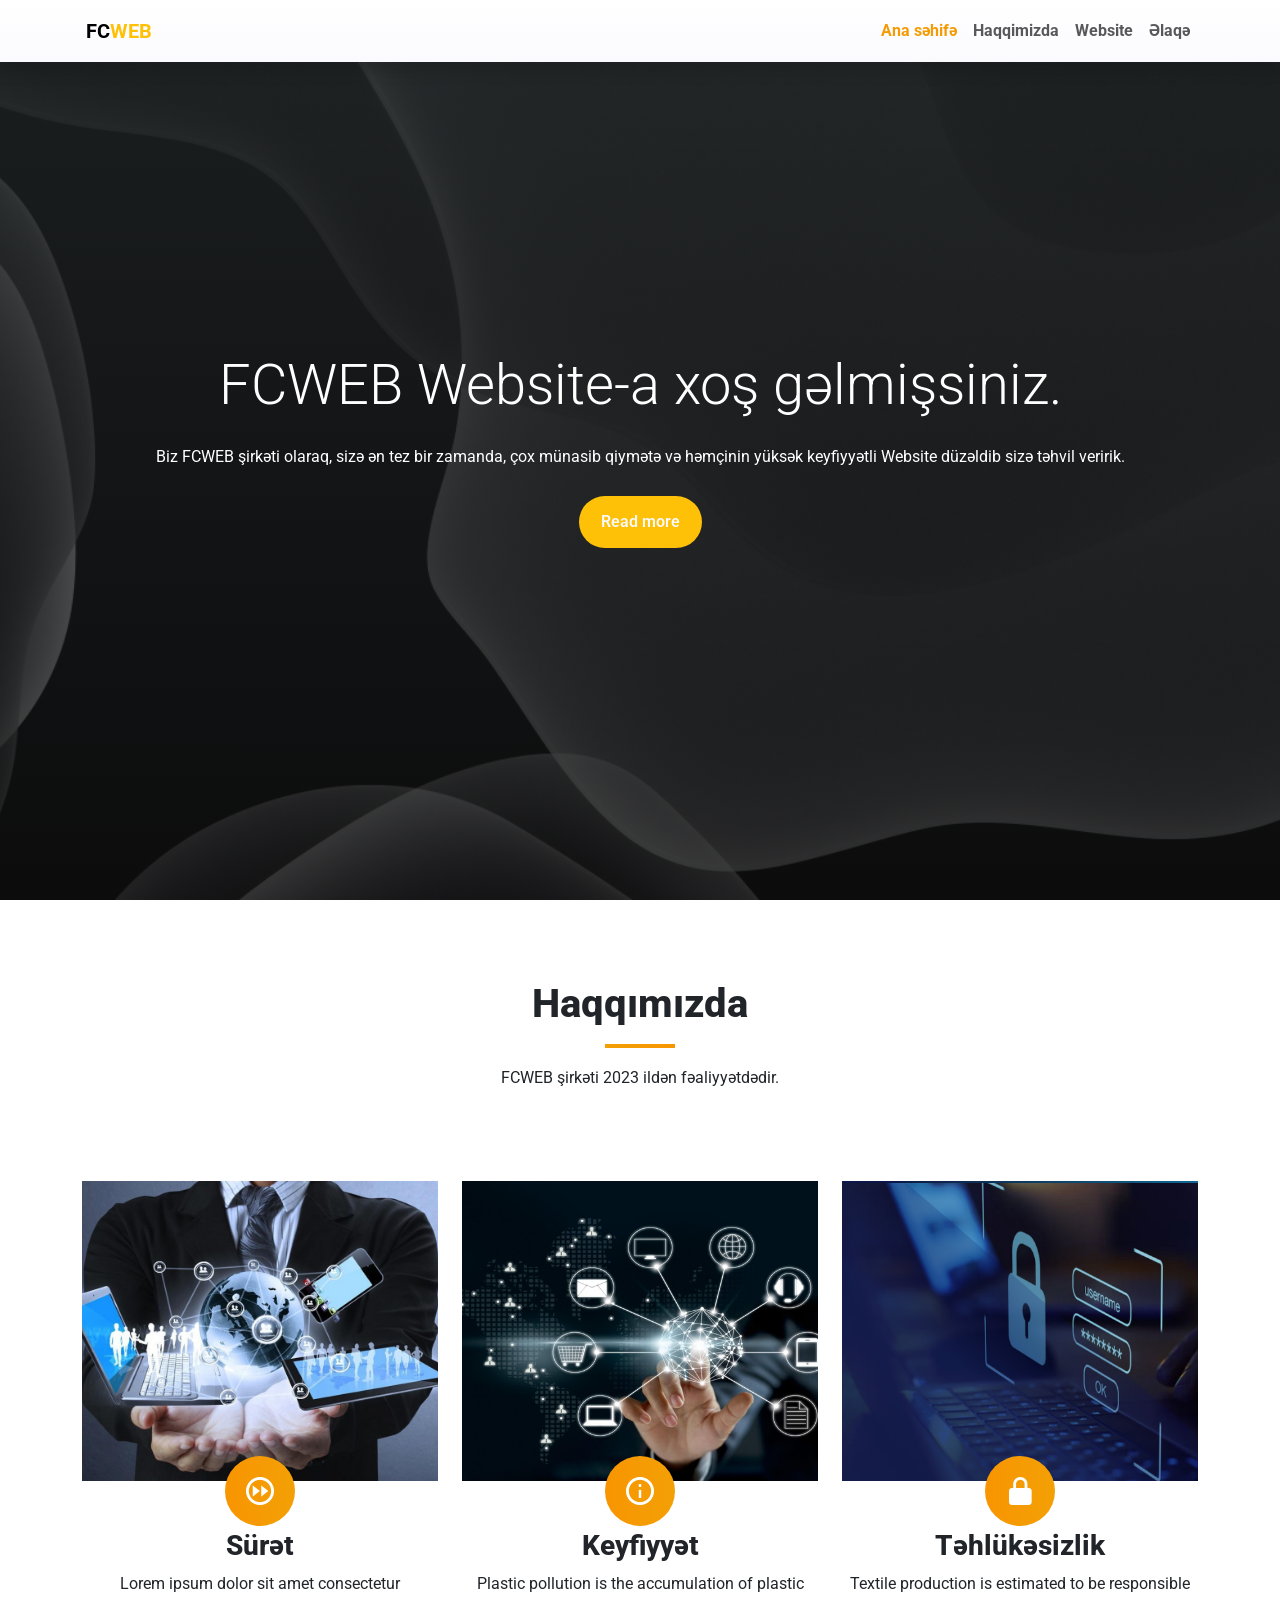
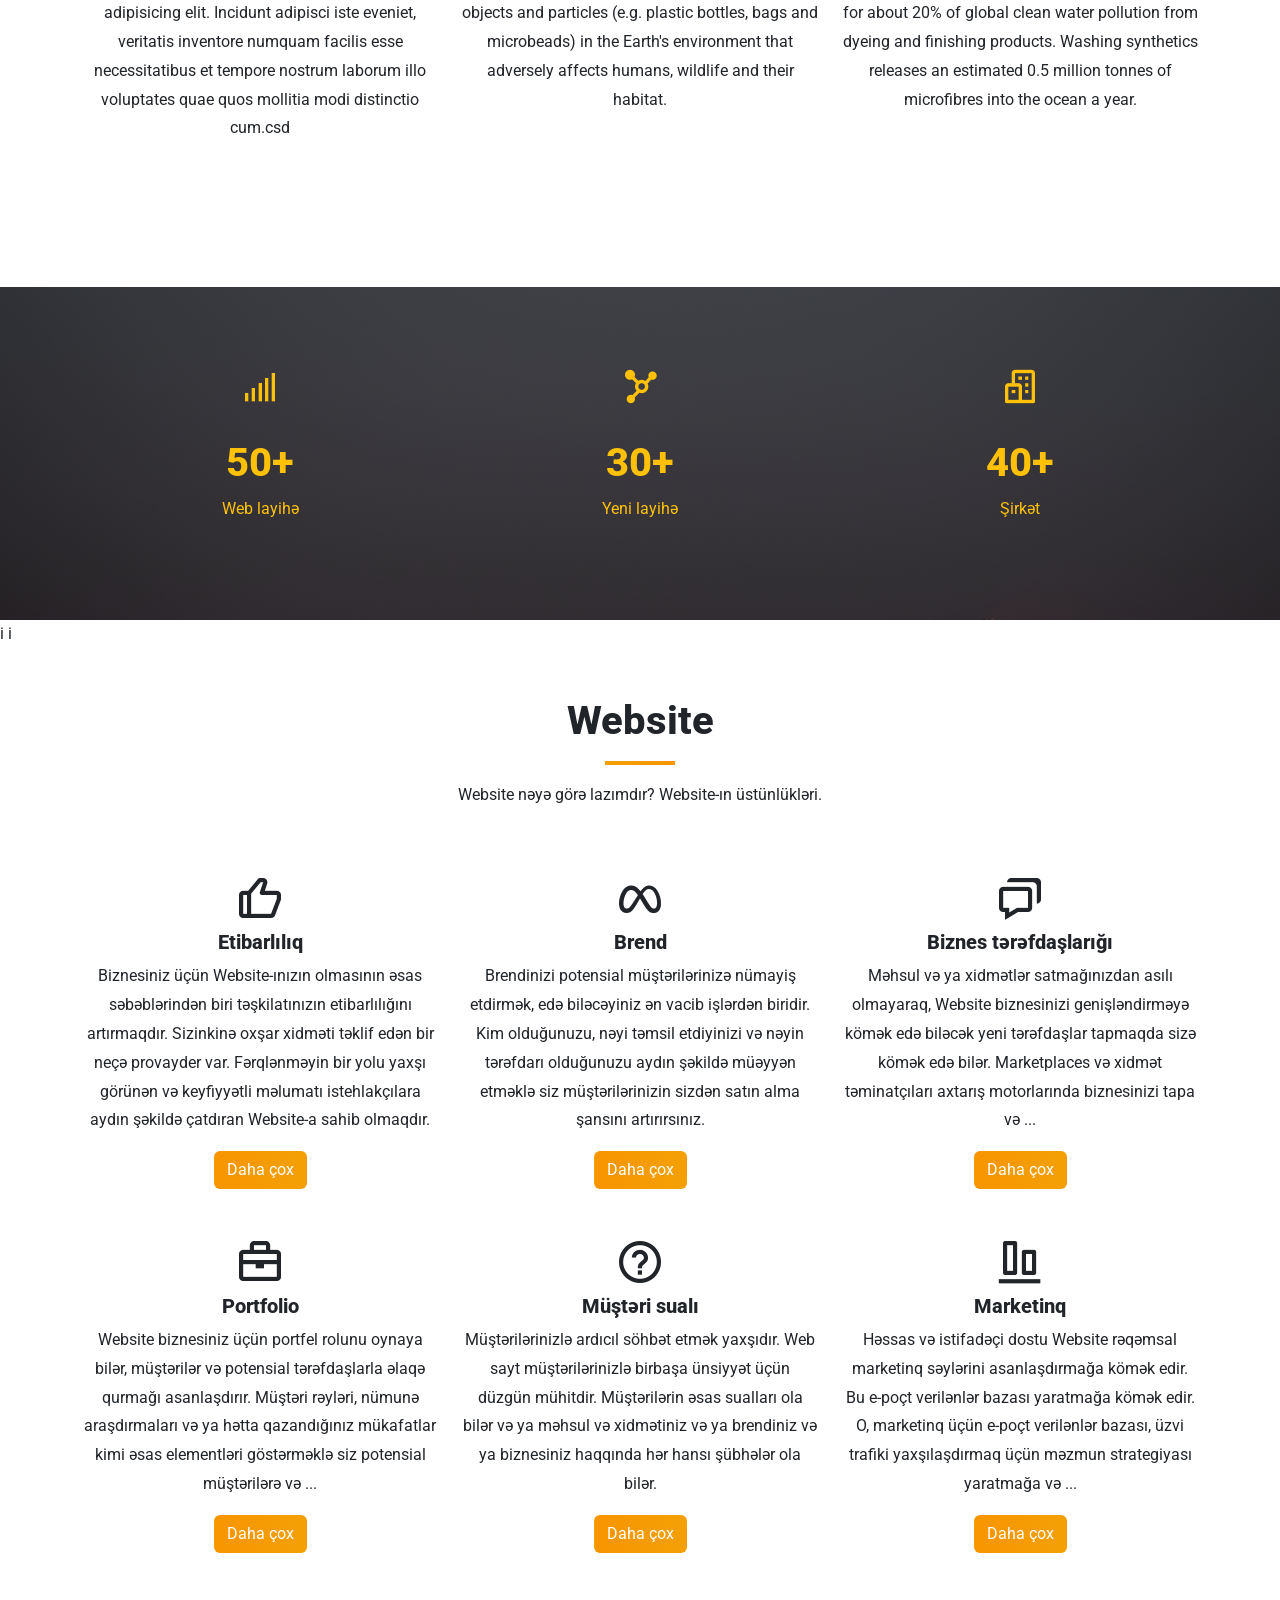
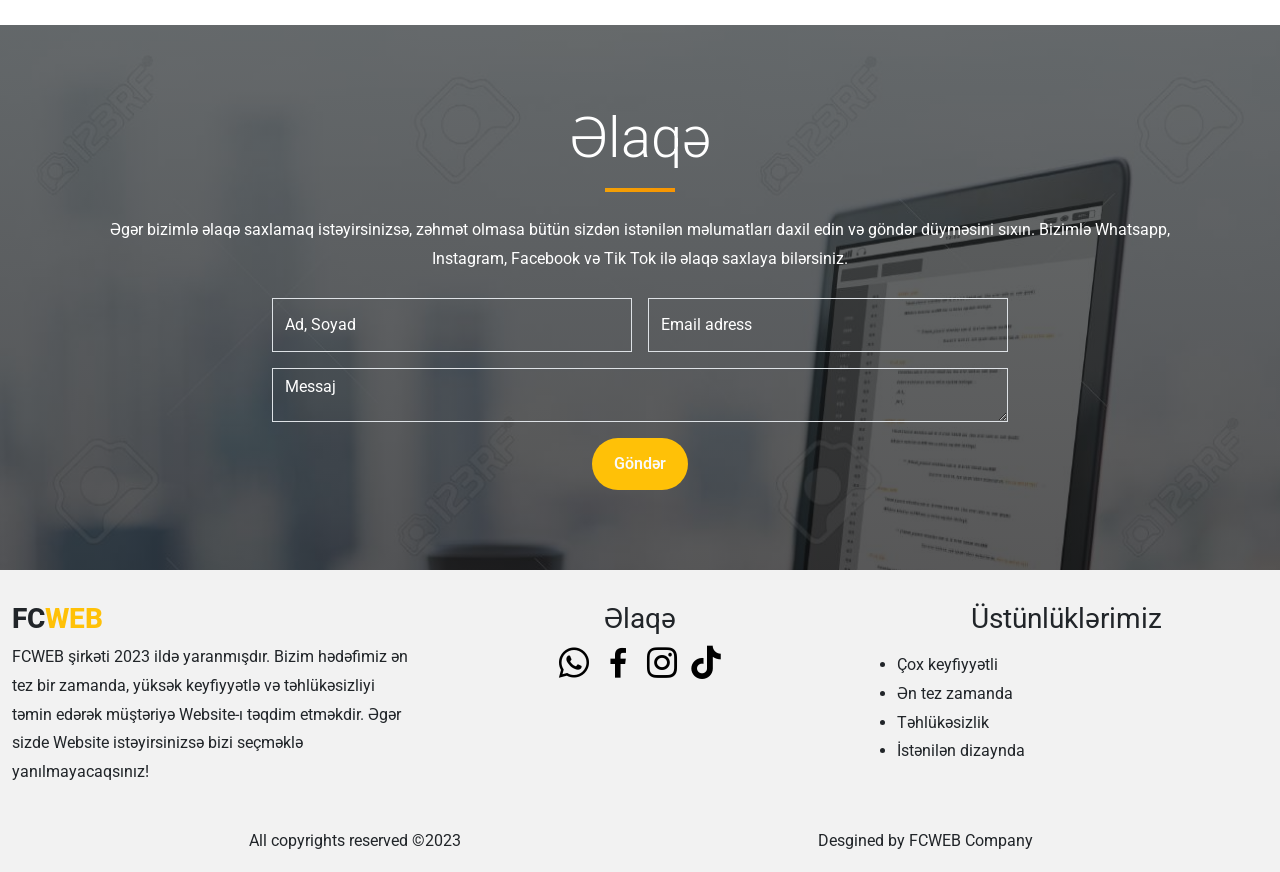
==== index.html @ 0ee0ee4b "copyright added" ====
<!DOCTYPE html>
<html lang="en">

<head>
    <meta charset="UTF-8">
    <meta http-equiv="X-UA-Compatible" content="IE=edge">
    <meta name="viewport" content="width=device-width, initial-scale=1.0">
    <link href="https://cdn.jsdelivr.net/npm/bootstrap@5.3.0-alpha3/dist/css/bootstrap.min.css" rel="stylesheet"
        integrity="sha384-KK94CHFLLe+nY2dmCWGMq91rCGa5gtU4mk92HdvYe+M/SXH301p5ILy+dN9+nJOZ" crossorigin="anonymous">
    <link href='https://unpkg.com/boxicons@2.1.4/css/boxicons.min.css' rel='stylesheet'>
    <link rel="stylesheet" href="style/style.css">
    <link rel="shortcut icon" href="style/logo.png" type="image/x-icon">
    <title>FCWEB</title>
</head>

<body>
    <div data-bs-spy="scroll" data-bs-target=".navbar">
        <nav class="navbar navbar-expand-lg shadow fixed-top navbarcolor" data-aos="fade-down">
            <div class="container">
                <a class="navbar-brand fw-bold ms-lg-1" href="#">FC<span class="text-warning">WEB</span> </a>
                <button class="navbar-toggler" type="button" data-bs-toggle="collapse"
                    data-bs-target="#navbarSupportedContent" aria-controls="navbarSupportedContent"
                    aria-expanded="false" aria-label="Toggle navigation">
                    <img src="style/navbar.ico" height="40px" width="40px" alt="">
                </button>
                <div class="collapse navbar-collapse" id="navbarSupportedContent">
                    <ul class="navbar-nav ms-auto">
                        <li class="nav-item">
                            <a class="nav-link fw-bold" aria-current="page" href="#home">Ana səhifə</a>
                        </li>
                        <li class="nav-item">
                            <a class="nav-link fw-bold" href="#about">Haqqimizda</a>
                        </li>
                        <li class="nav-item">
                            <a class="nav-link fw-bold" href="#website">Website</a>
                        </li>
                        <li class="nav-item">
                            <a class="nav-link fw-bold" href="#contact">Əlaqə</a>
                        </li>
                </div>
            </div>
        </nav>
        <section id="home" class="bg-cover text-white   d-flex align-items-center">
            <div class="overlay"></div>
            <div class="container text-center">
                <div class="row">
                    <div class="col-12">
                        <h1 class="display-4">FCWEB Website-a xoş gəlmişsiniz.</h1>
                        <p class="my-4">Biz FCWEB şirkəti olaraq, sizə ən tez bir zamanda, çox
                            münasib qiymətə və həmçinin yüksək keyfiyyətli Website düzəldib sizə təhvil veririk. </p>
                        <a href="#homebtn" class="btn btn-warning text-light">Read more</a>
                    </div>
                </div>
            </div>
        </section>
        <span id="homebtn"></span>
        <section id="about">
            <div class="container ">
                <div class="row">
                    <div class="col-12 text-center section-intro mb-4">
                        <h1>Haqqımızda</h1>
                        <div class="divider m-auto my-3"></div>
                        <p>FCWEB şirkəti 2023 ildən fəaliyyətdədir. </p>
                    </div>
                </div>
                <div class="row text-center d-flex justify-content-center">
                    <div class="col-lg-4  my-5">
                        <div class="about">
                            <div class="about-img">
                                <img height="300px" src="style/car.jpg" alt="" width="100%" style="object-fit: cover;">
                                <div class="icon-box">
                                    <i class='bx bx-fast-forward-circle'></i>
                                </div>
                            </div>
                            <h3 class="mt-5">Sürət</h3>
                            <p>Lorem ipsum dolor sit amet consectetur adipisicing elit. Incidunt adipisci iste eveniet,
                                veritatis inventore numquam facilis esse necessitatibus et tempore nostrum laborum illo
                                voluptates quae quos mollitia modi distinctio cum.csd </p>
                        </div>
                    </div>
                    <div class="col-lg-4  my-5">
                        <div class="about">
                            <div class="about-img">
                                <img height="300px" src="style/keyfiyyet.jpg" alt="" width="100%"
                                    style="object-fit: cover;">
                                <div class="icon-box">
                                    <i class='bx bx-info-circle'></i>
                                </div>
                            </div>

                            <h3 class="mt-5">Keyfiyyət</h3>
                            <p>Plastic pollution is the accumulation of plastic objects and particles (e.g. plastic
                                bottles, bags and microbeads) in the Earth's environment that adversely affects humans,
                                wildlife and their habitat.</p>
                        </div>
                    </div>
                    <div class="col-lg-4  my-5">
                        <div class="about">
                            <div class="about-img">
                                <img height="300px" src="style/webse.jpg" alt="" width="100%"
                                    style="object-fit: cover;">
                                <div class="icon-box">
                                    <i class='bx bxs-lock-alt'></i>
                                </div>
                            </div>

                            <h3 class="mt-5">Təhlükəsizlik</h3>
                            <p>Textile production is estimated to be responsible for about 20% of global clean water
                                pollution from dyeing and finishing products. Washing synthetics releases an estimated
                                0.5 million tonnes of microfibres into the ocean a year.</p>
                        </div>
                    </div>
                </div>
            </div>
        </section>

        <section class="bg-cover text-white d-flex align-items-center"
            style="background-image: url(style/mountain.jpg); background-size: cover; ">
            <div class="overlay"></div>
            <div class="container text-center">
                <div class="row gy-4">
                    <div class="col-md-4">
                        <div class="icon-trophy text-warning h1"><i class='bx bx-signal-5'></i></div>
                        <h1 class="mt-4 mb-2 text-warning">50+</h1>
                        <p class="text-warning">Web layihə</p>
                    </div>
                    <div class="col-md-4">
                        <div class="icon-trophy text-warning h1"><i class='bx bxs-network-chart'></i></div>
                        <h1 class="mt-4 mb-2 text-warning">30+</h1>
                        <p class="text-warning">Yeni layihə</p>
                    </div>
                    <div class="col-md-4">
                        <div class="icon-trophy text-warning h1"><i class='bx bx-buildings'></i></div>
                        <h1 class="mt-4 mb-2 text-warning">40+</h1>
                        <p class="text-warning">Şirkət</p>
                    </div>
                </div>
            </div>
        </section>
        <span id="website" class="mb-3" style="visibility: none;">i</span>
        <span style="visibility: none;">i</span>

        <div class="container my-5">
            <div class="row ">
                <div class="col-12 text-center section-intro mb-4">
                    <h1>Website</h1>
                    <div class="divider m-auto my-3"></div>
                    <p>Website nəyə görə lazımdır? Website-ın üstünlükləri.</p>
                </div>
            </div>
            <div class="row">
                <div class="col-lg-4 col-md-6 my-4 text-center">
                    <div class="icon feature"><i class='bx bx-like' style="font-size:50px;"></i></div>
                    <h5>Etibarlılıq</h5>
                    <p>Biznesiniz üçün Website-ınızın olmasının əsas səbəblərindən biri təşkilatınızın
                        etibarlılığını artırmaqdır. Sizinkinə oxşar xidməti təklif edən bir neçə provayder var.
                        Fərqlənməyin bir yolu yaxşı görünən və keyfiyyətli məlumatı istehlakçılara aydın şəkildə
                        çatdıran Website-a sahib olmaqdır.</p>
                    <!-- Button trigger modal -->
                    <button type="button" class="btn infobtn" data-bs-toggle="modal" data-bs-target="#staticBackdrop">
                        Daha çox
                    </button>

                    <!-- Modal -->
                    <div class="modal fade" id="staticBackdrop" data-bs-backdrop="static" data-bs-keyboard="false"
                        tabindex="-1" aria-labelledby="staticBackdropLabel" aria-hidden="true">
                        <div class="modal-dialog">
                            <div class="modal-content">
                                <div class="modal-header">
                                    <h1 class="modal-title fs-5" id="staticBackdropLabel">Etibarlılıq</h1>
                                    <button type="button" class="btn-close" data-bs-dismiss="modal"
                                        aria-label="Close"></button>
                                </div>
                                <div class="modal-body text-start">
                                    Biznesiniz üçün Website-ınızın olmasının əsas səbəblərindən biri təşkilatınızın
                                    etibarlılığını artırmaqdır. Sizinkinə oxşar xidməti təklif edən bir neçə provayder
                                    var. Fərqlənməyin bir yolu yaxşı görünən və keyfiyyətli məlumatı istehlakçılara
                                    aydın şəkildə çatdıran Website-a sahib olmaqdır.
                                    Website olmadan insanlar bir iş olaraq qanuniliyinizə şübhə edə bilərlər. Website-a
                                    sahib olmaq əla ilk təəssürat yaratmaq və insanlara əsl biznes olduğunuza dair
                                    rahatlıq vermək fürsətidir.
                                </div>
                                <div class="modal-footer">
                                    <button type="button" class="btn" style="background-color: orange; color: white;"
                                        data-bs-dismiss="modal">Bağla</button>
                                </div>
                            </div>
                        </div>
                    </div>
                </div>
                <div class="col-lg-4 col-md-6 my-4 text-center">
                    <div class="icon feature"><i class='bx bxl-meta' style="font-size: 50px;"></i></div>
                    <h5>Brend</h5>
                    <p>Brendinizi potensial müştərilərinizə nümayiş etdirmək, edə biləcəyiniz ən vacib işlərdən biridir.
                        Kim olduğunuzu, nəyi təmsil etdiyinizi və nəyin tərəfdarı olduğunuzu aydın şəkildə müəyyən
                        etməklə siz müştərilərinizin sizdən satın alma şansını artırırsınız.</p>
                    <button type="button" class="btn infobtn" data-bs-toggle="modal" data-bs-target="#staticBackdrop1">
                        Daha çox
                    </button>

                    <!-- Modal -->
                    <div class="modal fade" id="staticBackdrop1" data-bs-backdrop="static" data-bs-keyboard="false"
                        tabindex="-1" aria-labelledby="staticBackdropLabel1" aria-hidden="true">
                        <div class="modal-dialog">
                            <div class="modal-content">
                                <div class="modal-header">
                                    <h1 class="modal-title fs-5" id="staticBackdropLabel1">Brend</h1>
                                    <button type="button" class="btn-close" data-bs-dismiss="modal"
                                        aria-label="Close"></button>
                                </div>
                                <div class="modal-body text-start">
                                    Brendinizi potensial müştərilərinizə nümayiş etdirmək, edə biləcəyiniz ən vacib
                                    işlərdən biridir. Kim olduğunuzu, nəyi təmsil etdiyinizi və nəyin tərəfdarı
                                    olduğunuzu aydın şəkildə müəyyən etməklə siz müştərilərinizin sizdən satın alma
                                    şansını artırırsınız. Bu həm də sizi rəqiblərinizdən fərqləndirə biləcək bir şeydir.
                                    Website olmadan bunu etmək inanılmaz dərəcədə çətin ola bilər, çünki insanlar
                                    biznesiniz haqqında keyfiyyətli və etibarlı məlumatı asanlıqla tapa bilmirlər.
                                </div>
                                <div class="modal-footer">
                                    <button type="button" class="btn" style="background-color: orange; color: white;"
                                        data-bs-dismiss="modal">Bağla</button>
                                </div>
                            </div>
                        </div>
                    </div>
                </div>
                <div class="col-lg-4 col-md-6 my-4 text-center">
                    <div class="icon feature"><i class='bx bx-chat' style="font-size: 50px;"></i></div>
                    <h5>Biznes tərəfdaşlarığı</h5>
                    <p>Məhsul və ya xidmətlər satmağınızdan asılı olmayaraq, Website biznesinizi genişləndirməyə kömək
                        edə biləcək yeni tərəfdaşlar tapmaqda sizə kömək edə bilər. Marketplaces və xidmət təminatçıları
                        axtarış motorlarında biznesinizi tapa və ...</p>
                    <button type="button" class="btn infobtn" data-bs-toggle="modal" data-bs-target="#staticBackdrop2">
                        Daha çox
                    </button>

                    <!-- Modal -->
                    <div class="modal fade" id="staticBackdrop2" data-bs-backdrop="static" data-bs-keyboard="false"
                        tabindex="-1" aria-labelledby="staticBackdropLabel2" aria-hidden="true">
                        <div class="modal-dialog">
                            <div class="modal-content">
                                <div class="modal-header">
                                    <h1 class="modal-title fs-5" id="staticBackdropLabel2">Biznes tərəfdaşlarığı</h1>
                                    <button type="button" class="btn-close" data-bs-dismiss="modal"
                                        aria-label="Close"></button>
                                </div>
                                <div class="modal-body text-start">
                                    Məhsul və ya xidmətlər satmağınızdan asılı olmayaraq, Website biznesinizi
                                    genişləndirməyə kömək edə biləcək yeni tərəfdaşlar tapmaqda sizə kömək edə bilər.
                                    Marketplaces və xidmət təminatçıları axtarış motorlarında biznesinizi tapa və
                                    təkliflə sizinlə əlaqə saxlaya bilər. Website onlara şirkətinizi, dəyərlərinizi və
                                    məhsullarınızı anlamağa və əməkdaşlıq imkanlarını müəyyən etməyə kömək edir.
                                </div>
                                <div class="modal-footer">
                                    <button type="button" class="btn" style="background-color: orange; color: white;"
                                        data-bs-dismiss="modal">Bağla</button>
                                </div>
                            </div>
                        </div>
                    </div>
                </div>
                <div class="col-lg-4 col-md-6 my-4 text-center">
                    <div class="icon feature"><i class='bx bx-briefcase' style="font-size: 50px;"></i></div>
                    <h5>Portfolio</h5>
                    <p>Website biznesiniz üçün portfel rolunu oynaya bilər, müştərilər və potensial tərəfdaşlarla əlaqə
                        qurmağı asanlaşdırır. Müştəri rəyləri, nümunə araşdırmaları və ya hətta qazandığınız mükafatlar
                        kimi əsas elementləri göstərməklə siz potensial müştərilərə və ...</p>
                    <!-- Button trigger modal -->
                    <button type="button" class="btn infobtn" data-bs-toggle="modal" data-bs-target="#staticBackdrop3">
                        Daha çox
                    </button>

                    <!-- Modal -->
                    <div class="modal fade" id="staticBackdrop3" data-bs-backdrop="static" data-bs-keyboard="false"
                        tabindex="-1" aria-labelledby="staticBackdropLabel3" aria-hidden="true">
                        <div class="modal-dialog">
                            <div class="modal-content">
                                <div class="modal-header">
                                    <h1 class="modal-title fs-5" id="staticBackdropLabel3">Portfolio</h1>
                                    <button type="button" class="btn-close" data-bs-dismiss="modal"
                                        aria-label="Close"></button>
                                </div>
                                <div class="modal-body text-start">
                                    Website biznesiniz üçün portfel rolunu oynaya bilər, müştərilər və potensial
                                    tərəfdaşlarla əlaqə qurmağı asanlaşdırır. Müştəri rəyləri, nümunə araşdırmaları və
                                    ya hətta qazandığınız mükafatlar kimi əsas elementləri göstərməklə siz potensial
                                    müştərilərə və tərəfdaşlara keyfiyyətli məhsul və xidmətlər təqdim etdiyinizə inam
                                    verə bilərsiniz. Bu, həm mövcud, həm də potensial müştərilər arasında etibarlılıq
                                    yaratmağa kömək edir.
                                </div>
                                <div class="modal-footer">
                                    <button type="button" class="btn" style="background-color: orange; color: white;"
                                        data-bs-dismiss="modal">Bağla</button>
                                </div>
                            </div>
                        </div>
                    </div>
                </div>
                <div class="col-lg-4 col-md-6 my-4 text-center">
                    <div class="icon feature"><i class='bx  bx-help-circle' style="font-size: 50px;"></i></div>
                    <h5>Müştəri sualı</h5>
                    <p>Müştərilərinizlə ardıcıl söhbət etmək yaxşıdır. Web sayt müştərilərinizlə birbaşa ünsiyyət üçün
                        düzgün mühitdir. Müştərilərin əsas sualları ola bilər və ya məhsul və xidmətiniz və ya brendiniz
                        və ya biznesiniz haqqında hər hansı şübhələr ola bilər.</p>
                    <!-- Button trigger modal -->
                    <button type="button" class="btn infobtn" data-bs-toggle="modal" data-bs-target="#staticBackdrop4">
                        Daha çox
                    </button>

                    <!-- Modal -->
                    <div class="modal fade" id="staticBackdrop4" data-bs-backdrop="static" data-bs-keyboard="false"
                        tabindex="-1" aria-labelledby="staticBackdropLabel4" aria-hidden="true">
                        <div class="modal-dialog">
                            <div class="modal-content">
                                <div class="modal-header">
                                    <h1 class="modal-title fs-5" id="staticBackdropLabel4">Müştəri sualı</h1>
                                    <button type="button" class="btn-close" data-bs-dismiss="modal"
                                        aria-label="Close"></button>
                                </div>
                                <div class="modal-body text-start">
                                    Müştərilərinizlə ardıcıl söhbət etmək yaxşıdır. Web sayt müştərilərinizlə birbaşa
                                    ünsiyyət üçün düzgün mühitdir. Müştərilərin əsas sualları ola bilər və ya məhsul və
                                    xidmətiniz və ya brendiniz və ya biznesiniz haqqında hər hansı şübhələr ola bilər.
                                    Və onlar dərhal cavab gözləyə bilərlər. Website Tez-tez verilən suallar sütununun və
                                    ya müştəri xidməti chatbotunun köməyi ilə bunu sadələşdirə bilər. Bu, həm də ümumi
                                    istifadəçi təcrübəsini artırır.
                                </div>
                                <div class="modal-footer">
                                    <button type="button" class="btn" style="background-color: orange; color: white;"
                                        data-bs-dismiss="modal">Bağla</button>
                                </div>
                            </div>
                        </div>
                    </div>
                </div>
                <div class="col-lg-4 col-md-6 my-4 text-center">
                    <div class="icon feature"><i class='bx bx-objects-vertical-bottom' style="font-size: 50px;"></i>
                    </div>
                    <h5>Marketinq</h5>
                    <p>Həssas və istifadəçi dostu Website rəqəmsal marketinq səylərini asanlaşdırmağa kömək edir. Bu
                        e-poçt verilənlər bazası yaratmağa kömək edir. O, marketinq üçün e-poçt verilənlər bazası, üzvi
                        trafiki yaxşılaşdırmaq üçün məzmun strategiyası yaratmağa və ...</p>
                    <button type="button" class="btn infobtn" data-bs-toggle="modal" data-bs-target="#staticBackdrop5">
                        Daha çox
                    </button>

                    <!-- Modal -->
                    <div class="modal fade" id="staticBackdrop5" data-bs-backdrop="static" data-bs-keyboard="false"
                        tabindex="-1" aria-labelledby="staticBackdropLabel5" aria-hidden="true">
                        <div class="modal-dialog">
                            <div class="modal-content">
                                <div class="modal-header">
                                    <h1 class="modal-title fs-5" id="staticBackdropLabel5">Marketinq</h1>
                                    <button type="button" class="btn-close" data-bs-dismiss="modal"
                                        aria-label="Close"></button>
                                </div>
                                <div class="modal-body text-start">
                                    Həssas və istifadəçi dostu Website rəqəmsal marketinq səylərini asanlaşdırmağa kömək
                                    edir. O, marketinq üçün e-poçt verilənlər bazası, üzvi trafiki yaxşılaşdırmaq üçün
                                    məzmun strategiyası yaratmağa və reklamlar üçün açılış səhifələrini hazırlamağa
                                    kömək edir. Google Reklamları və Facebook Reklamları vasitəsilə daha geniş
                                    auditoriyaya çata və onları dönüşüm üçün Website-ınızına yönləndirə bilərsiniz.
                                </div>
                                <div class="modal-footer">
                                    <button type="button" class="btn" style="background-color: orange; color: white;"
                                        data-bs-dismiss="modal">Bağla</button>
                                </div>
                            </div>
                        </div>
                    </div>
                </div>
            </div>
        </div>



        <section id="contact" class="bg-cover text-white d-flex align-items-center"
            style="background-image: url(style/compcontact.jpg); background-size: cover; object-fit: cover; background-position: start;">
            <div class="overlay"></div>
            <div class="container text-center">
                <div class="row">
                    <div class="col-12">
                        <h1 class="display-4">Əlaqə</h1>
                        <div class="divider1 m-auto my-3"></div>
                        <p class="my-4">Əgər bizimlə əlaqə saxlamaq istəyirsinizsə, zəhmət olmasa bütün sizdən istənilən
                            məlumatları daxil edin və göndər düyməsini sıxın. Bizimlə Whatsapp, Instagram, Facebook və
                            Tik Tok ilə əlaqə saxlaya bilərsiniz.</p>
                    </div>
                </div>
                <div class="row">
                    <div class="col-md-8 mx-auto">
                        <form class="row g-3">
                            <div class="col-md-6">
                                <div class="form-group">
                                    <input type="text" placeholder="Ad, Soyad" class="form-control">
                                </div>
                            </div>
                            <div class="col-md-6">
                                <div class="form-group">
                                    <input type="email" placeholder="Email adress" class="form-control">
                                </div>
                            </div>
                            <div class="col-md-12">
                                <textarea name="" id="" class="form-control " placeholder="Messaj"></textarea>
                            </div>
                            <div class="text-center">
                                <button class="btn btn-warning text-light" type="submit">Göndər</button>
                            </div>

                        </form>
                    </div>
                </div>
            </div>
        </section>
        <footer class="pt-3 " style="background: rgba(0,0,0,.05);">
            <div class="container-fluid">
                <div class="row">
                    <div class="col-lg-4 my-3 col-md-6 footer">
                        <h3>FC<span class="text-warning">WEB</span></h1>
                            <p>FCWEB şirkəti 2023 ildə yaranmışdır. Bizim hədəfimiz ən tez bir zamanda, yüksək
                                keyfiyyətlə və təhlükəsizliyi təmin edərək müştəriyə Website-ı təqdim etməkdir. Əgər
                                sizde Website istəyirsinizsə bizi seçməklə yanılmayacaqsınız!</p>
                    </div>
                    <div class="col-lg-4 my-3 col-md-6 text-center">
                        <h3 style="font-weight: normal;">Əlaqə</h1>
                            <a href="https://wa.me/message/CHT27DM66WOOJ1"><i style="font-size: 40px;"
                                    class='bx pointer bxl-whatsapp'></i></a>
                            <a href="https://www.facebook.com/people/FC-Web/61553942117306/"><i style="font-size: 40px;"
                                    class='bx pointer bxl-facebook'></i></a>
                            <a href="https://www.instagram.com/fcweb_design"><i style="font-size: 40px;"
                                    class='bx pointer bxl-instagram'></i></a>
                            <a href="https://www.tiktok.com/@fcweb_design"><i style="font-size: 40px;"
                                    class='bx pointer bxl-tiktok'></i></a>

                    </div>
                    <div class="col-lg-4 my-3 col-md-12">
                        <h3 style="font-weight: normal;" class=" text-center">Üstünlüklərimiz</h3>
                        <ul class="text-start mt-3">
                            <li>Çox keyfiyyətli</li>
                            <li>Ən tez zamanda</li>
                            <li>Təhlükəsizlik</li>
                            <li>İstənilən dizaynda</li>
                        </ul>
                    </div>
                </div>
                <div class="container">
                    <div class="row mt-2">
                        <div class="col-lg-6 col-md-4 text-center ">
                            <p>All copyrights reserved &copy;2023</p>
                        </div>
                        <div class="col-lg-6 col-md-4 text-center">
                            <p>Desgined by FCWEB Company</p>
                        </div>
                    </div>
                </div>

            </div>
        </footer>
        <script src="https://cdn.jsdelivr.net/npm/bootstrap@5.3.2/dist/js/bootstrap.bundle.min.js"
            integrity="sha384-C6RzsynM9kWDrMNeT87bh95OGNyZPhcTNXj1NW7RuBCsyN/o0jlpcV8Qyq46cDfL"
            crossorigin="anonymous"></script>
        <script src="js/jquery-3.7.1.min.js"></script>
        <script src="js/main.js"></script>

</body>

</html>
---- style/style.css ----
@import url('https://fonts.googleapis.com/css2?family=Inter&family=Roboto:wght@400;500;800;900&display=swap');

body{
    font-family: "roboto", sans-serif;
    line-height: 1.8;
}
h1, h2, h3, h4, h5, h6{
    font-weight: 800;
}

a{
    text-decoration: none;
    transition: 0.4s;
    font-weight: 800px;
}
#home ,
#video {
    background-image: url(website.jpg);
    background-size: cover;
    height: 100vh;
    width: 100%;
    background-position: center;
    background-attachment: fixed;
}
section{
    padding: 80px 0;
    z-index: 2;
    position: relative;
}
.overlay{
    position: absolute;
    top: 0;
    left: 0;
    height: 100%;
    width: 100%;
    background-image: linear-gradient(rgba(39, 44, 45, 0.7), rgba(17, 17, 18, 0.7));
    z-index: -1;
} 
.navbarcolor{
    background-image: linear-gradient(rgba(255, 255, 255,1), rgba(251, 251, 255,1));
    z-index: 3;
}
.btn-warning{
    padding: 14px 22px;
    border-radius: 100px;
    border: none;
    font-weight: 600;
    color: black;
    transition: 0.4s;
}
.btn:hover{
    transition: .4s;
    color: #fff;
    transform: translateY(-5px);
}
.divider{
    height: 4px;
    width: 70px;
    background-image: linear-gradient(to left,  rgb(248, 149, 1), rgb(243, 160, 5));    
}
.divider1{
    height: 4px;
    width: 70px;
    background-image: linear-gradient(to left,  rgb(248, 149, 1), rgb(243, 160, 5));    

}
.about .about-img .icon-box{
    color: #fff;
    background-image: linear-gradient(to right, rgb(248, 149, 1), rgb(243, 160, 5));

    border-radius: 100px;
    height: 70px;
    width: 70px;
    display: flex;
    align-items: center;
    justify-content: center;
    font-size: 34px;
    position: absolute;
    bottom: -45px;
    left: 50%;
    transform: translateX(-50%);
}
.about .about-img{
    position: relative;
}
.navbar-expand-lg .navbar-nav .nav-link.active{
    background: -webkit-linear-gradient( rgb(248, 149, 1), rgb(243, 160, 5));
    background-clip: text;
    -webkit-background-clip: text;
    -webkit-text-fill-color: transparent;
}

form .form-control{
    height: 54px;
    border-radius: 0;
    background-color: transparent;
}
form .form-control::placeholder{
    color:white;
}
.form-control:focus{
    color:white;
    background-color: transparent;
}
.infobtn{
    background-image: linear-gradient(to right, rgb(248, 149, 1), rgb(243, 160, 5));
    color: white;
}
/* .navbarico{
    background-image: url(navbar.ico);
    height: 37px;
    width: 37px;
    background-size: cover;
}
.navbarico2{
    background-image: url(close.png);
    height: 37px;
    width: 37px;
    background-size: cover;
} */
.pointer{
    color: black;
}
.pointer:hover{
    cursor: pointer;
    scale: 1.1;
    transition: .4s;
    color: orange;
}
@media(max-width:500px){
    #home{
        margin-top: 60px;
        height: 50vh;
    }
    .footer{
        text-align: center;
    }
}
@media(max-width:1100px){
    #home{
        height: 65vh;
    }
}
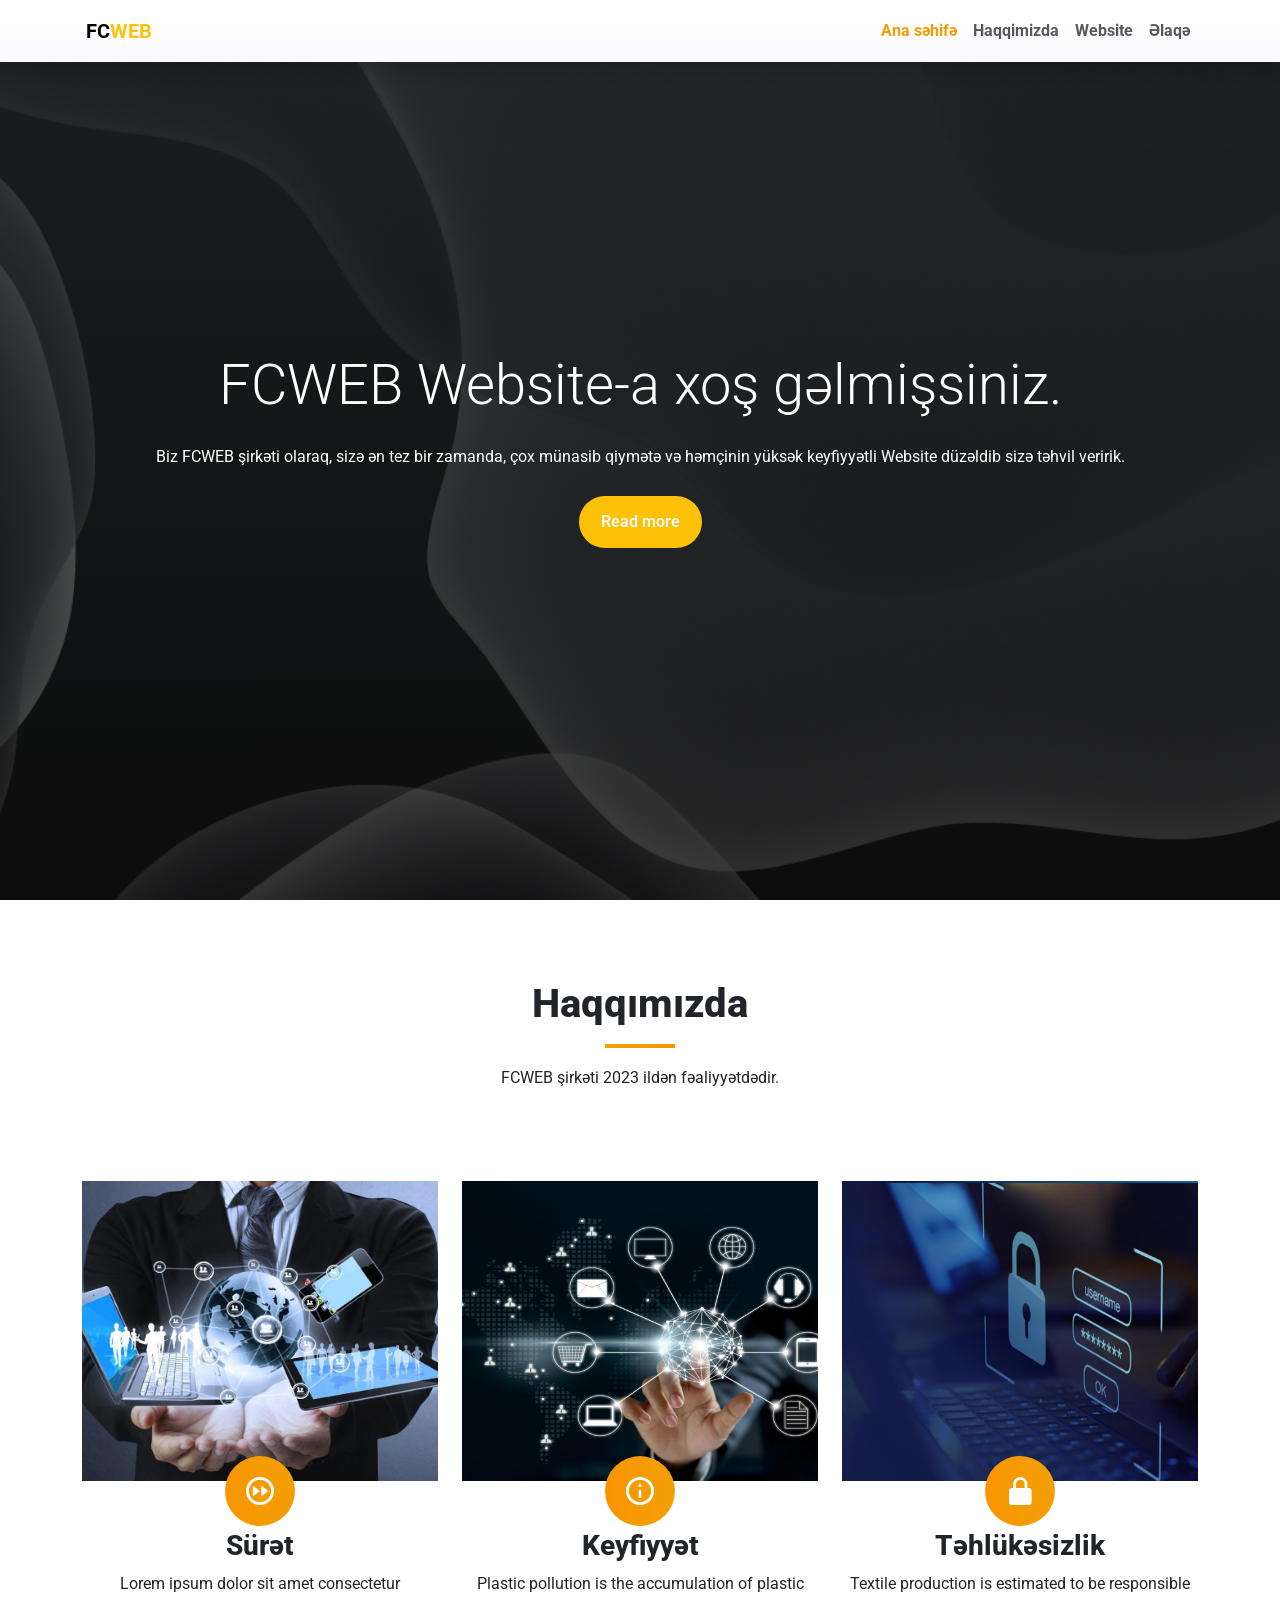
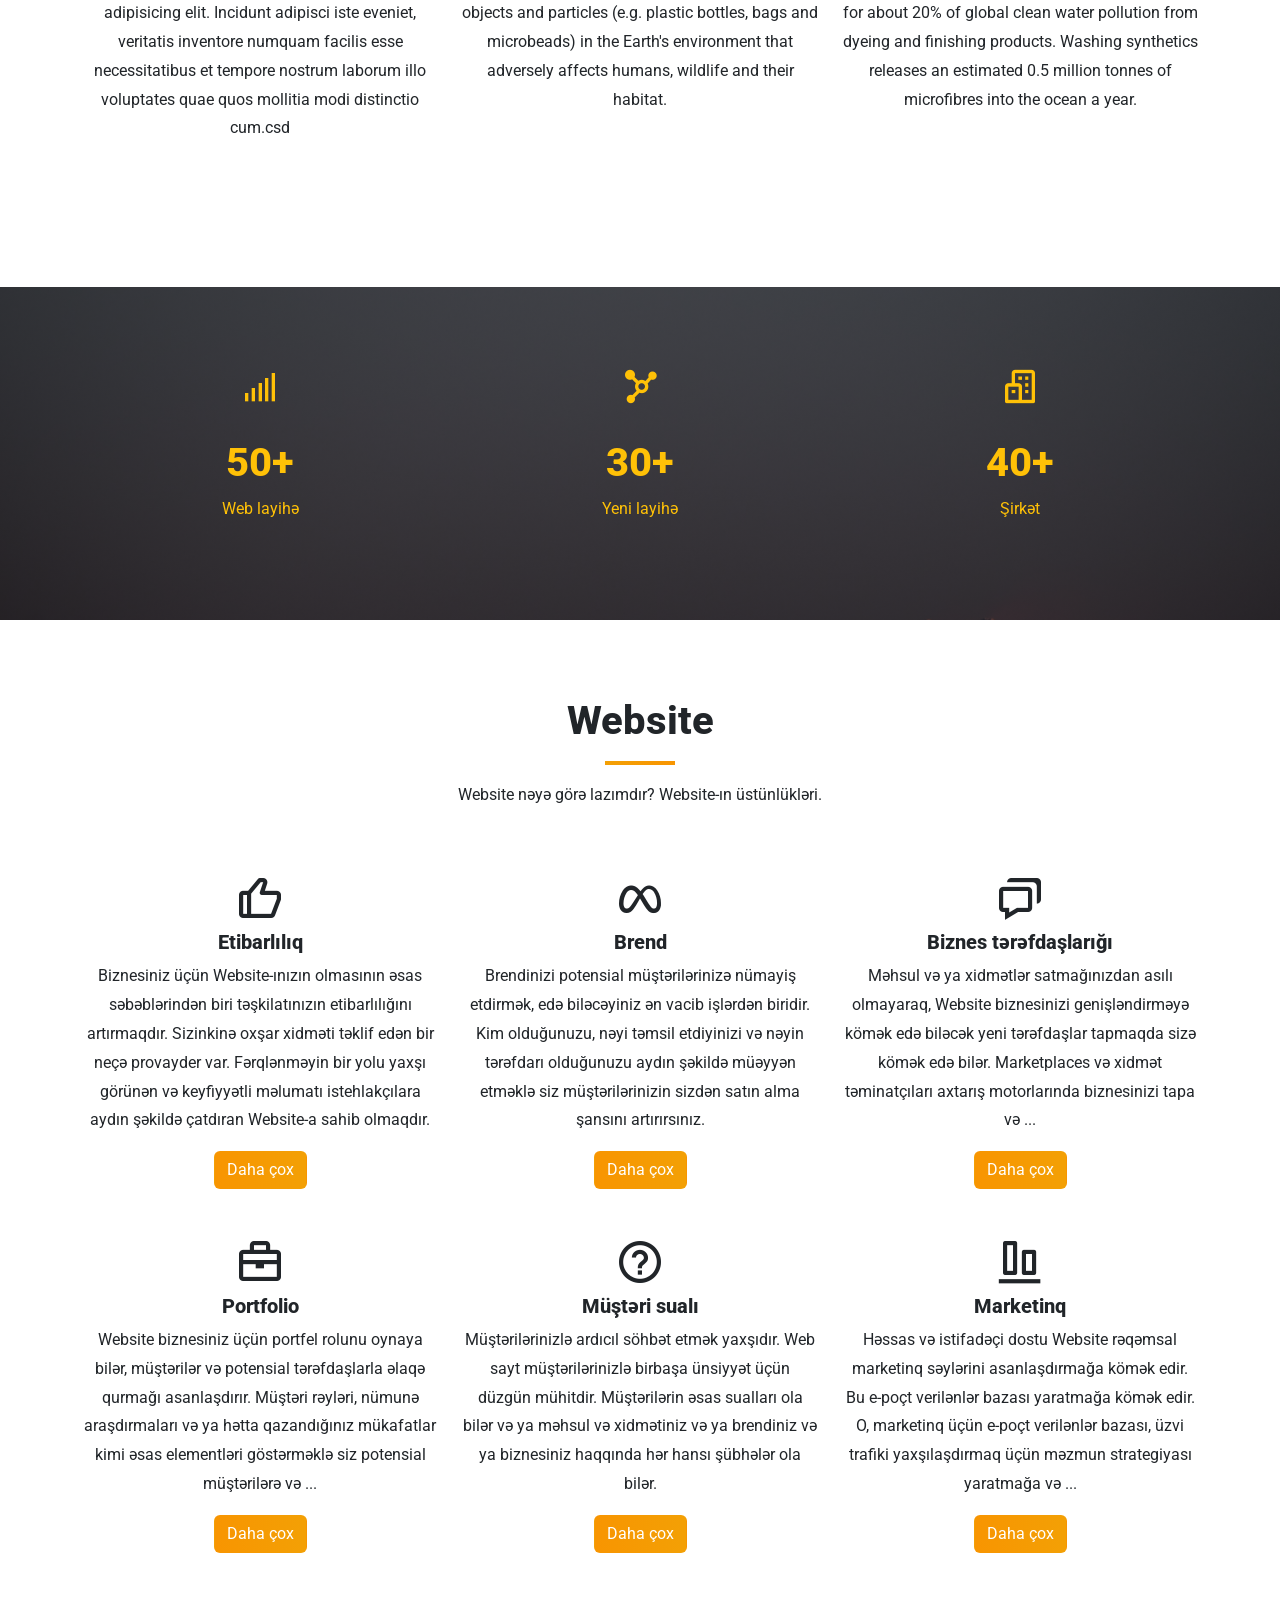
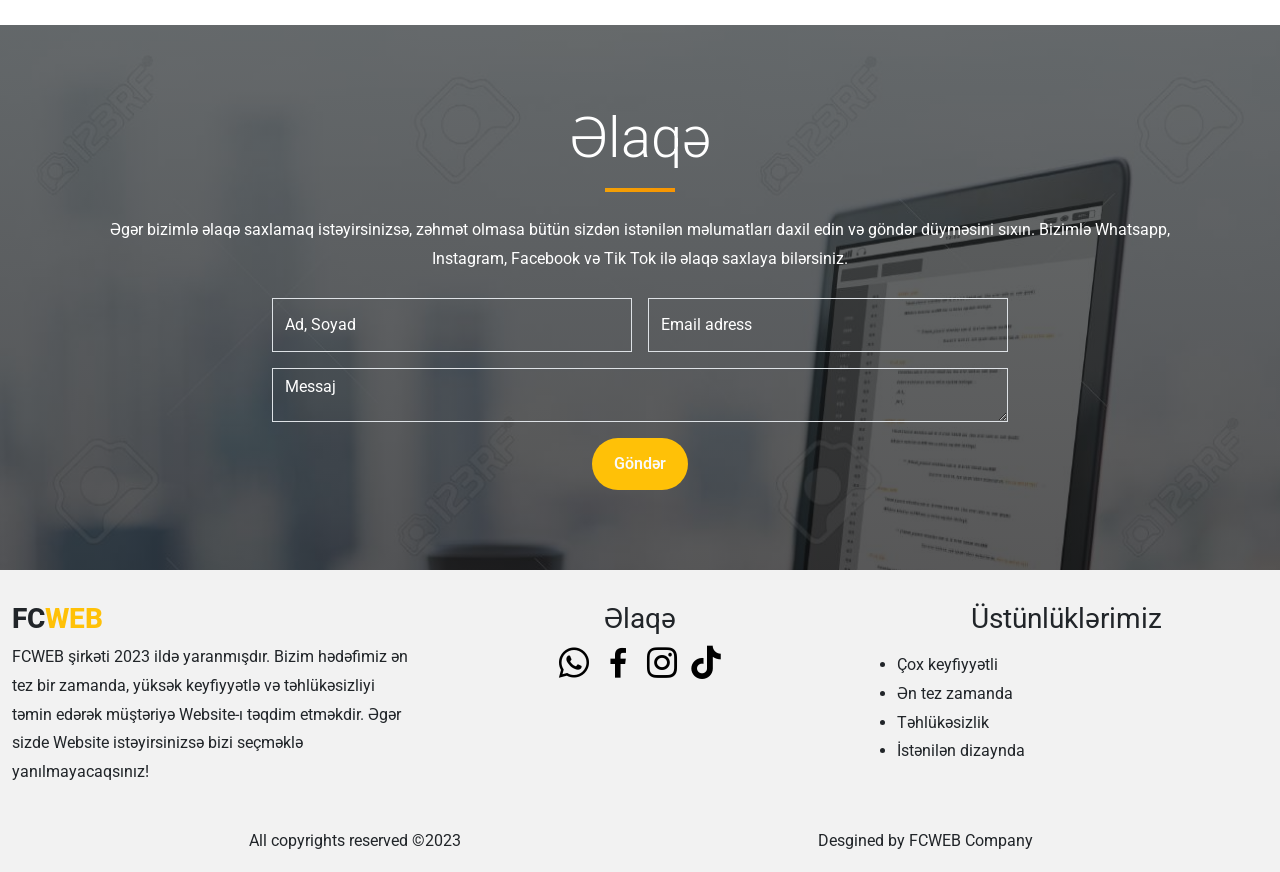
==== commit 406ce19b: "added animation" ====
--- a/index.html
+++ b/index.html
@@ -10,6 +10,7 @@
     <link href='https://unpkg.com/boxicons@2.1.4/css/boxicons.min.css' rel='stylesheet'>
     <link rel="stylesheet" href="style/style.css">
     <link rel="shortcut icon" href="style/logo.png" type="image/x-icon">
+    <link href="https://unpkg.com/aos@2.3.1/dist/aos.css" rel="stylesheet">
     <title>FCWEB</title>
 </head>
 
@@ -40,9 +41,9 @@
                 </div>
             </div>
         </nav>
-        <section id="home" class="bg-cover text-white   d-flex align-items-center">
+        <section id="home" class="bg-cover text-white   d-flex align-items-center" >
             <div class="overlay"></div>
-            <div class="container text-center">
+            <div class="container text-center" data-aos="zoom-in">
                 <div class="row">
                     <div class="col-12">
                         <h1 class="display-4">FCWEB Website-a xoş gəlmişsiniz.</h1>
@@ -54,7 +55,7 @@
             </div>
         </section>
         <span id="homebtn"></span>
-        <section id="about">
+        <section id="about"  data-aos="fade-down">
             <div class="container ">
                 <div class="row">
                     <div class="col-12 text-center section-intro mb-4">
@@ -114,7 +115,7 @@
             </div>
         </section>
 
-        <section class="bg-cover text-white d-flex align-items-center"
+        <section   data-aos="zoom-in" class="bg-cover text-white d-flex align-items-center"
             style="background-image: url(style/mountain.jpg); background-size: cover; ">
             <div class="overlay"></div>
             <div class="container text-center">
@@ -137,19 +138,19 @@
                 </div>
             </div>
         </section>
-        <span id="website" class="mb-3" style="visibility: none;">i</span>
-        <span style="visibility: none;">i</span>
+        <span id="website" class="mb-3" style="visibility: hidden;">i</span>
+        <span style="visibility: hidden;">i</span>
 
         <div class="container my-5">
             <div class="row ">
-                <div class="col-12 text-center section-intro mb-4">
+                <div class="col-12 text-center section-intro mb-4" data-aos="fade-right">
                     <h1>Website</h1>
                     <div class="divider m-auto my-3"></div>
                     <p>Website nəyə görə lazımdır? Website-ın üstünlükləri.</p>
                 </div>
             </div>
             <div class="row">
-                <div class="col-lg-4 col-md-6 my-4 text-center">
+                <div data-aos="fade-right" class="col-lg-4 col-md-6 my-4 text-center">
                     <div class="icon feature"><i class='bx bx-like' style="font-size:50px;"></i></div>
                     <h5>Etibarlılıq</h5>
                     <p>Biznesiniz üçün Website-ınızın olmasının əsas səbəblərindən biri təşkilatınızın
@@ -188,7 +189,7 @@
                         </div>
                     </div>
                 </div>
-                <div class="col-lg-4 col-md-6 my-4 text-center">
+                <div data-aos="fade-down" class="col-lg-4 col-md-6 my-4 text-center">
                     <div class="icon feature"><i class='bx bxl-meta' style="font-size: 50px;"></i></div>
                     <h5>Brend</h5>
                     <p>Brendinizi potensial müştərilərinizə nümayiş etdirmək, edə biləcəyiniz ən vacib işlərdən biridir.
@@ -224,7 +225,7 @@
                         </div>
                     </div>
                 </div>
-                <div class="col-lg-4 col-md-6 my-4 text-center">
+                <div data-aos="fade-left" class="col-lg-4 col-md-6 my-4 text-center">
                     <div class="icon feature"><i class='bx bx-chat' style="font-size: 50px;"></i></div>
                     <h5>Biznes tərəfdaşlarığı</h5>
                     <p>Məhsul və ya xidmətlər satmağınızdan asılı olmayaraq, Website biznesinizi genişləndirməyə kömək
@@ -259,7 +260,7 @@
                         </div>
                     </div>
                 </div>
-                <div class="col-lg-4 col-md-6 my-4 text-center">
+                <div data-aos="fade-right" class="col-lg-4 col-md-6 my-4 text-center">
                     <div class="icon feature"><i class='bx bx-briefcase' style="font-size: 50px;"></i></div>
                     <h5>Portfolio</h5>
                     <p>Website biznesiniz üçün portfel rolunu oynaya bilər, müştərilər və potensial tərəfdaşlarla əlaqə
@@ -296,7 +297,7 @@
                         </div>
                     </div>
                 </div>
-                <div class="col-lg-4 col-md-6 my-4 text-center">
+                <div data-aos="fade-up" class="col-lg-4 col-md-6 my-4 text-center">
                     <div class="icon feature"><i class='bx  bx-help-circle' style="font-size: 50px;"></i></div>
                     <h5>Müştəri sualı</h5>
                     <p>Müştərilərinizlə ardıcıl söhbət etmək yaxşıdır. Web sayt müştərilərinizlə birbaşa ünsiyyət üçün
@@ -333,7 +334,7 @@
                         </div>
                     </div>
                 </div>
-                <div class="col-lg-4 col-md-6 my-4 text-center">
+                <div data-aos="fade-left" class="col-lg-4 col-md-6 my-4 text-center">
                     <div class="icon feature"><i class='bx bx-objects-vertical-bottom' style="font-size: 50px;"></i>
                     </div>
                     <h5>Marketinq</h5>
@@ -374,7 +375,7 @@
 
 
 
-        <section id="contact" class="bg-cover text-white d-flex align-items-center"
+        <section data-aos="zoom-in" id="contact" class="bg-cover text-white d-flex align-items-center"
             style="background-image: url(style/compcontact.jpg); background-size: cover; object-fit: cover; background-position: start;">
             <div class="overlay"></div>
             <div class="container text-center">
@@ -461,6 +462,10 @@
             crossorigin="anonymous"></script>
         <script src="js/jquery-3.7.1.min.js"></script>
         <script src="js/main.js"></script>
+        <script src="https://unpkg.com/aos@2.3.1/dist/aos.js"></script>
+        <script>
+            AOS.init();
+        </script>
 
 </body>
 
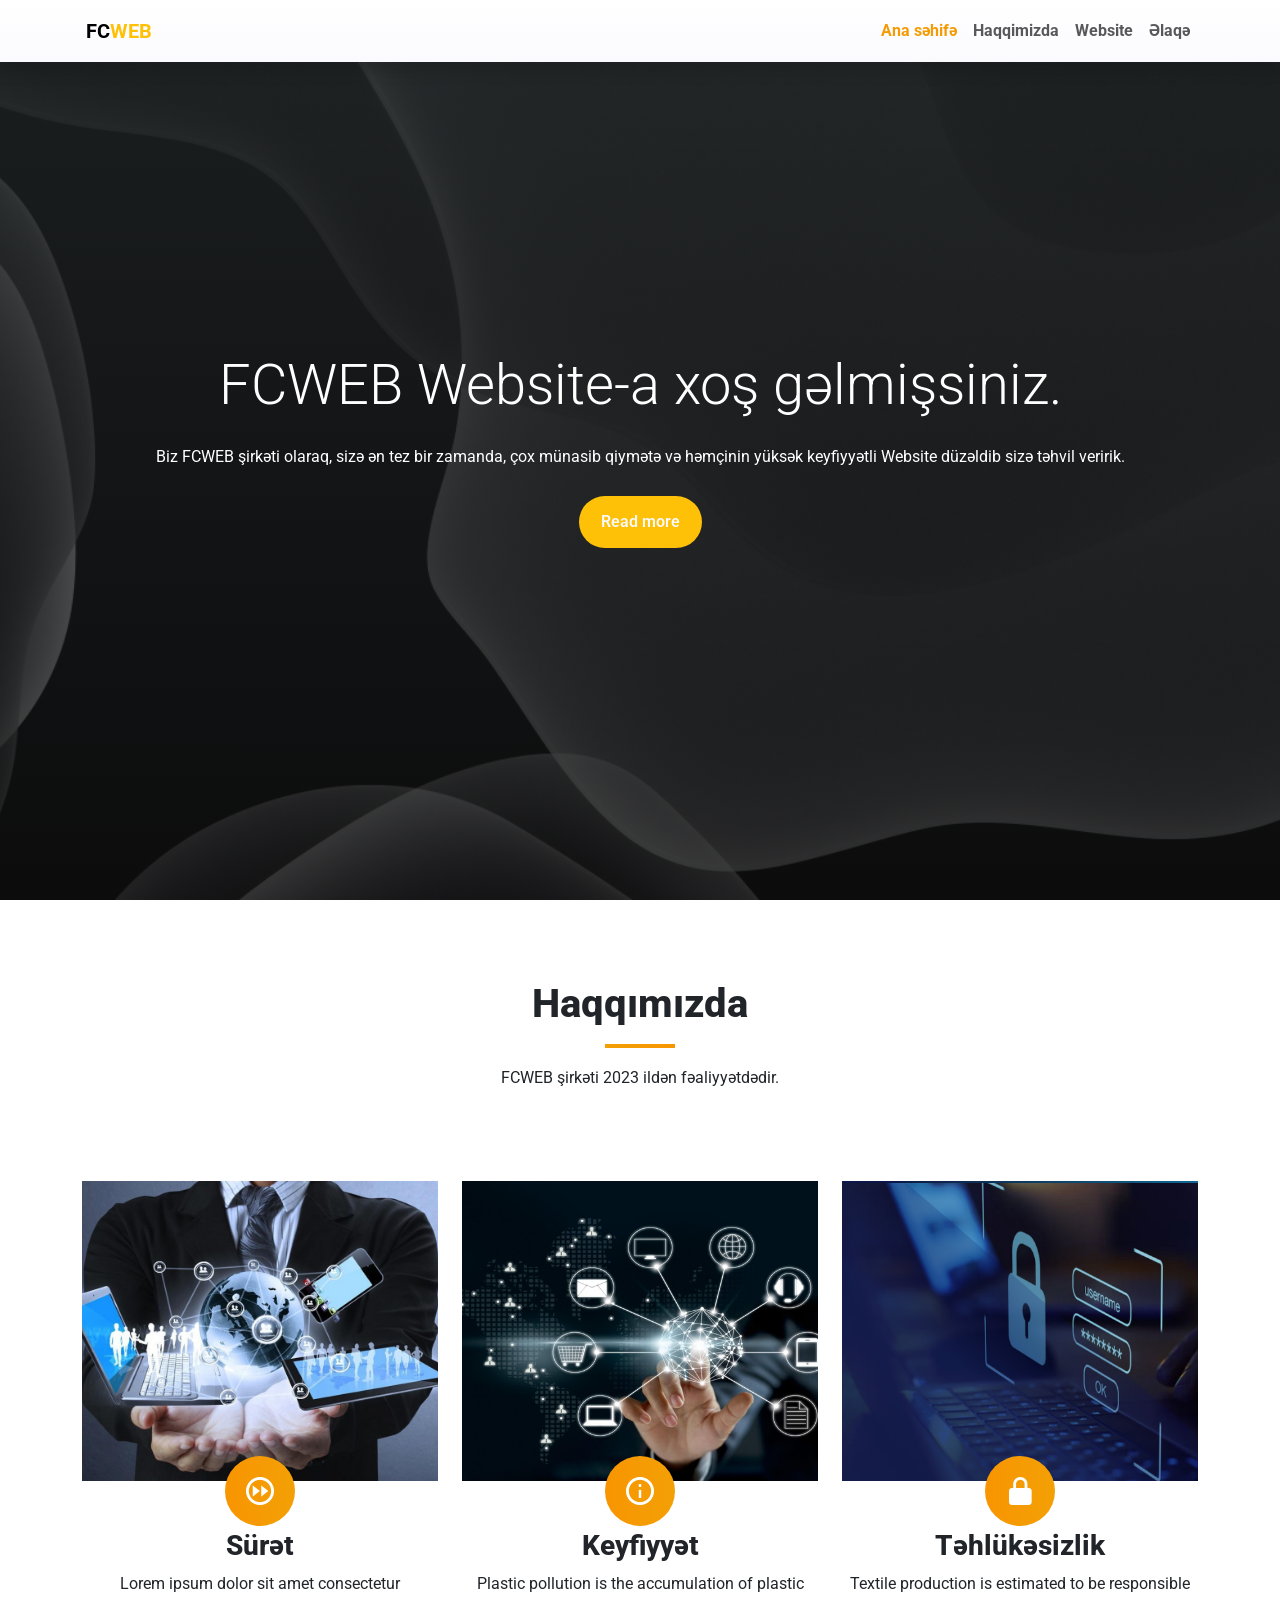
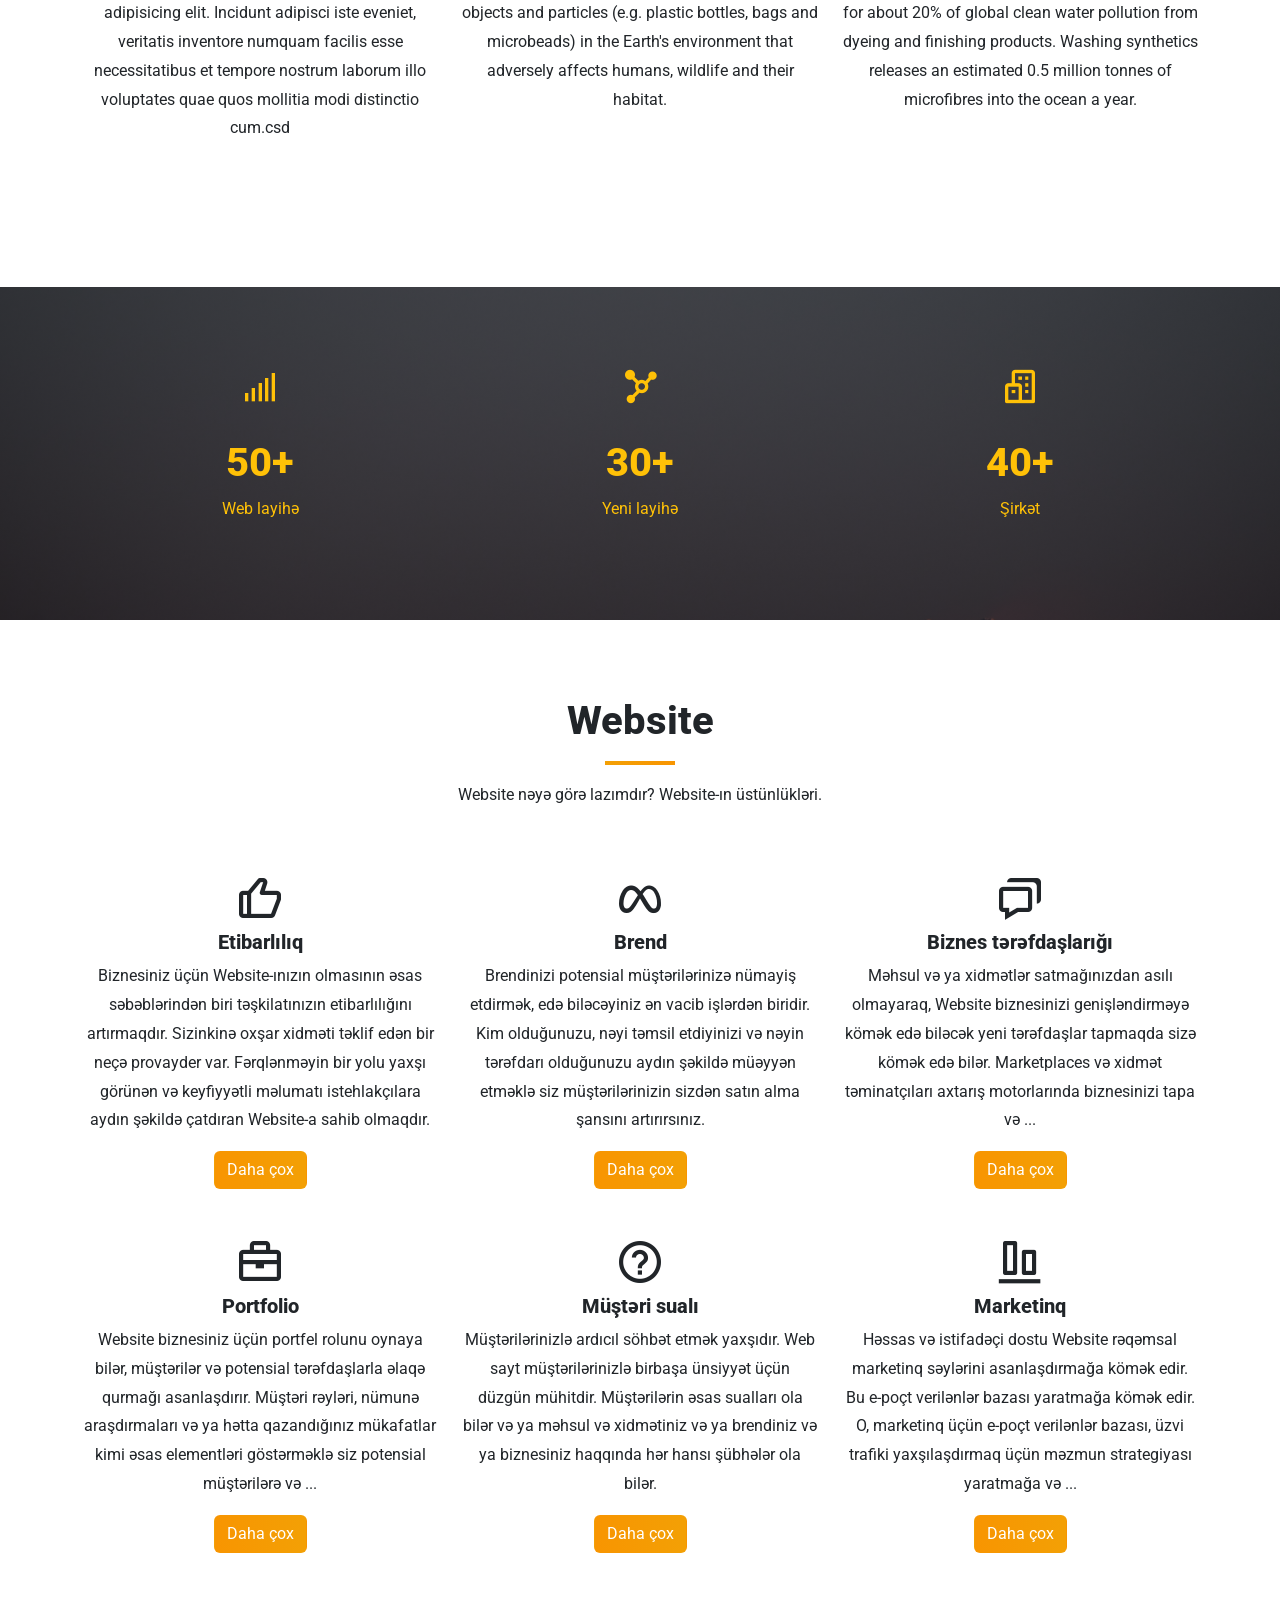
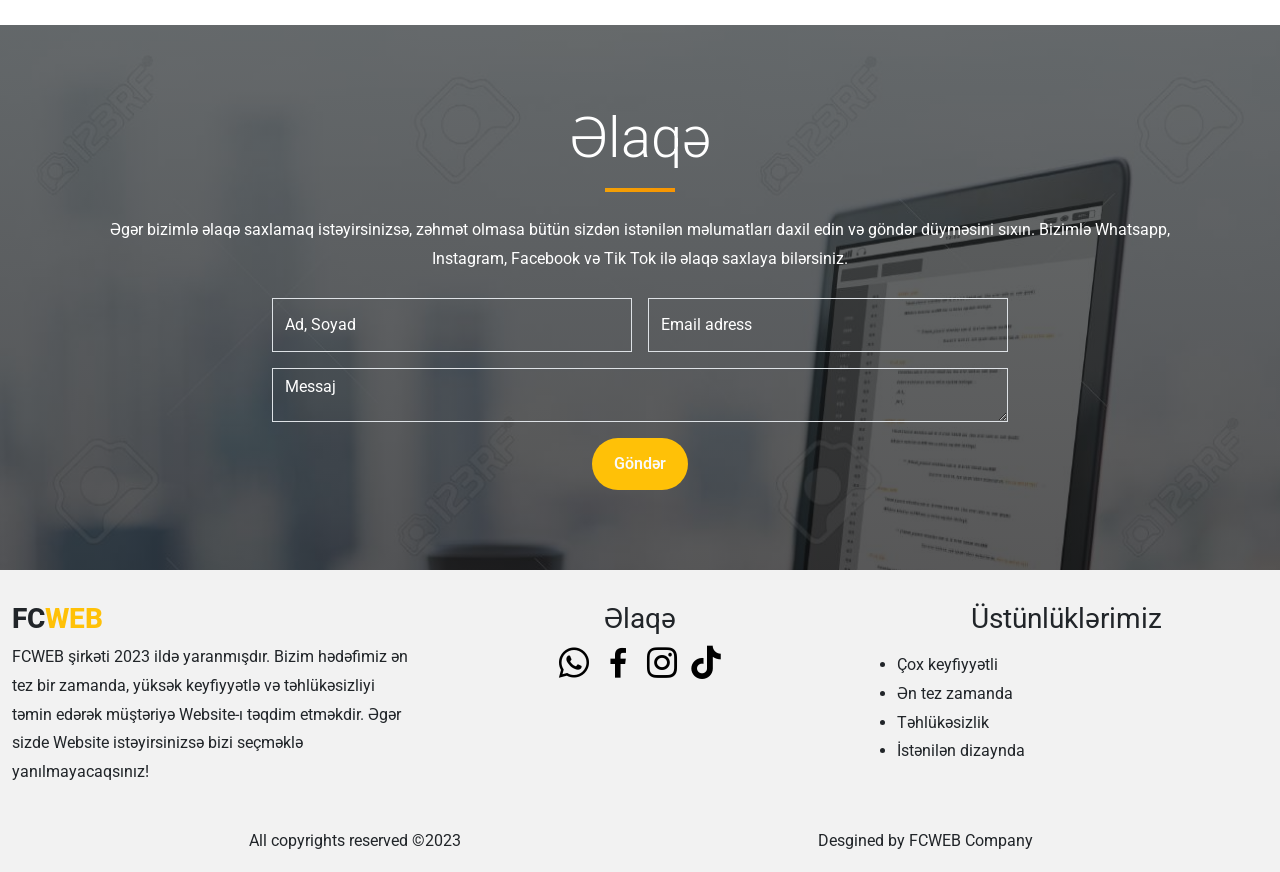
==== commit e19e0ec4: "ani deleted" ====
--- a/index.html
+++ b/index.html
@@ -10,13 +10,12 @@
     <link href='https://unpkg.com/boxicons@2.1.4/css/boxicons.min.css' rel='stylesheet'>
     <link rel="stylesheet" href="style/style.css">
     <link rel="shortcut icon" href="style/logo.png" type="image/x-icon">
-    <link href="https://unpkg.com/aos@2.3.1/dist/aos.css" rel="stylesheet">
     <title>FCWEB</title>
 </head>
 
 <body>
     <div data-bs-spy="scroll" data-bs-target=".navbar">
-        <nav class="navbar navbar-expand-lg shadow fixed-top navbarcolor" data-aos="fade-down">
+        <nav class="navbar navbar-expand-lg shadow fixed-top navbarcolor">
             <div class="container">
                 <a class="navbar-brand fw-bold ms-lg-1" href="#">FC<span class="text-warning">WEB</span> </a>
                 <button class="navbar-toggler" type="button" data-bs-toggle="collapse"
@@ -55,7 +54,7 @@
             </div>
         </section>
         <span id="homebtn"></span>
-        <section id="about"  data-aos="fade-down">
+        <section id="about" >
             <div class="container ">
                 <div class="row">
                     <div class="col-12 text-center section-intro mb-4">
@@ -115,11 +114,11 @@
             </div>
         </section>
 
-        <section   data-aos="zoom-in" class="bg-cover text-white d-flex align-items-center"
+        <section   class="bg-cover text-white d-flex align-items-center"
             style="background-image: url(style/mountain.jpg); background-size: cover; ">
             <div class="overlay"></div>
             <div class="container text-center">
-                <div class="row gy-4">
+                <div class="row gy-4"  data-aos="zoom-in">
                     <div class="col-md-4">
                         <div class="icon-trophy text-warning h1"><i class='bx bx-signal-5'></i></div>
                         <h1 class="mt-4 mb-2 text-warning">50+</h1>
@@ -150,7 +149,7 @@
                 </div>
             </div>
             <div class="row">
-                <div data-aos="fade-right" class="col-lg-4 col-md-6 my-4 text-center">
+                <div  class="col-lg-4 col-md-6 my-4 text-center">
                     <div class="icon feature"><i class='bx bx-like' style="font-size:50px;"></i></div>
                     <h5>Etibarlılıq</h5>
                     <p>Biznesiniz üçün Website-ınızın olmasının əsas səbəblərindən biri təşkilatınızın
@@ -189,7 +188,7 @@
                         </div>
                     </div>
                 </div>
-                <div data-aos="fade-down" class="col-lg-4 col-md-6 my-4 text-center">
+                <div class="col-lg-4 col-md-6 my-4 text-center">
                     <div class="icon feature"><i class='bx bxl-meta' style="font-size: 50px;"></i></div>
                     <h5>Brend</h5>
                     <p>Brendinizi potensial müştərilərinizə nümayiş etdirmək, edə biləcəyiniz ən vacib işlərdən biridir.
@@ -225,7 +224,7 @@
                         </div>
                     </div>
                 </div>
-                <div data-aos="fade-left" class="col-lg-4 col-md-6 my-4 text-center">
+                <div class="col-lg-4 col-md-6 my-4 text-center">
                     <div class="icon feature"><i class='bx bx-chat' style="font-size: 50px;"></i></div>
                     <h5>Biznes tərəfdaşlarığı</h5>
                     <p>Məhsul və ya xidmətlər satmağınızdan asılı olmayaraq, Website biznesinizi genişləndirməyə kömək
@@ -260,7 +259,7 @@
                         </div>
                     </div>
                 </div>
-                <div data-aos="fade-right" class="col-lg-4 col-md-6 my-4 text-center">
+                <div  class="col-lg-4 col-md-6 my-4 text-center">
                     <div class="icon feature"><i class='bx bx-briefcase' style="font-size: 50px;"></i></div>
                     <h5>Portfolio</h5>
                     <p>Website biznesiniz üçün portfel rolunu oynaya bilər, müştərilər və potensial tərəfdaşlarla əlaqə
@@ -297,7 +296,7 @@
                         </div>
                     </div>
                 </div>
-                <div data-aos="fade-up" class="col-lg-4 col-md-6 my-4 text-center">
+                <div class="col-lg-4 col-md-6 my-4 text-center">
                     <div class="icon feature"><i class='bx  bx-help-circle' style="font-size: 50px;"></i></div>
                     <h5>Müştəri sualı</h5>
                     <p>Müştərilərinizlə ardıcıl söhbət etmək yaxşıdır. Web sayt müştərilərinizlə birbaşa ünsiyyət üçün
@@ -334,7 +333,7 @@
                         </div>
                     </div>
                 </div>
-                <div data-aos="fade-left" class="col-lg-4 col-md-6 my-4 text-center">
+                <div class="col-lg-4 col-md-6 my-4 text-center">
                     <div class="icon feature"><i class='bx bx-objects-vertical-bottom' style="font-size: 50px;"></i>
                     </div>
                     <h5>Marketinq</h5>
@@ -375,11 +374,11 @@
 
 
 
-        <section data-aos="zoom-in" id="contact" class="bg-cover text-white d-flex align-items-center"
+        <section id="contact" class="bg-cover text-white d-flex align-items-center"
             style="background-image: url(style/compcontact.jpg); background-size: cover; object-fit: cover; background-position: start;">
             <div class="overlay"></div>
-            <div class="container text-center">
-                <div class="row">
+            <div class="container text-center" class="row"  data-aos="zoom-in" >
+                <div >
                     <div class="col-12">
                         <h1 class="display-4">Əlaqə</h1>
                         <div class="divider1 m-auto my-3"></div>
@@ -462,11 +461,6 @@
             crossorigin="anonymous"></script>
         <script src="js/jquery-3.7.1.min.js"></script>
         <script src="js/main.js"></script>
-        <script src="https://unpkg.com/aos@2.3.1/dist/aos.js"></script>
-        <script>
-            AOS.init();
-        </script>
-
 </body>
 
 </html>
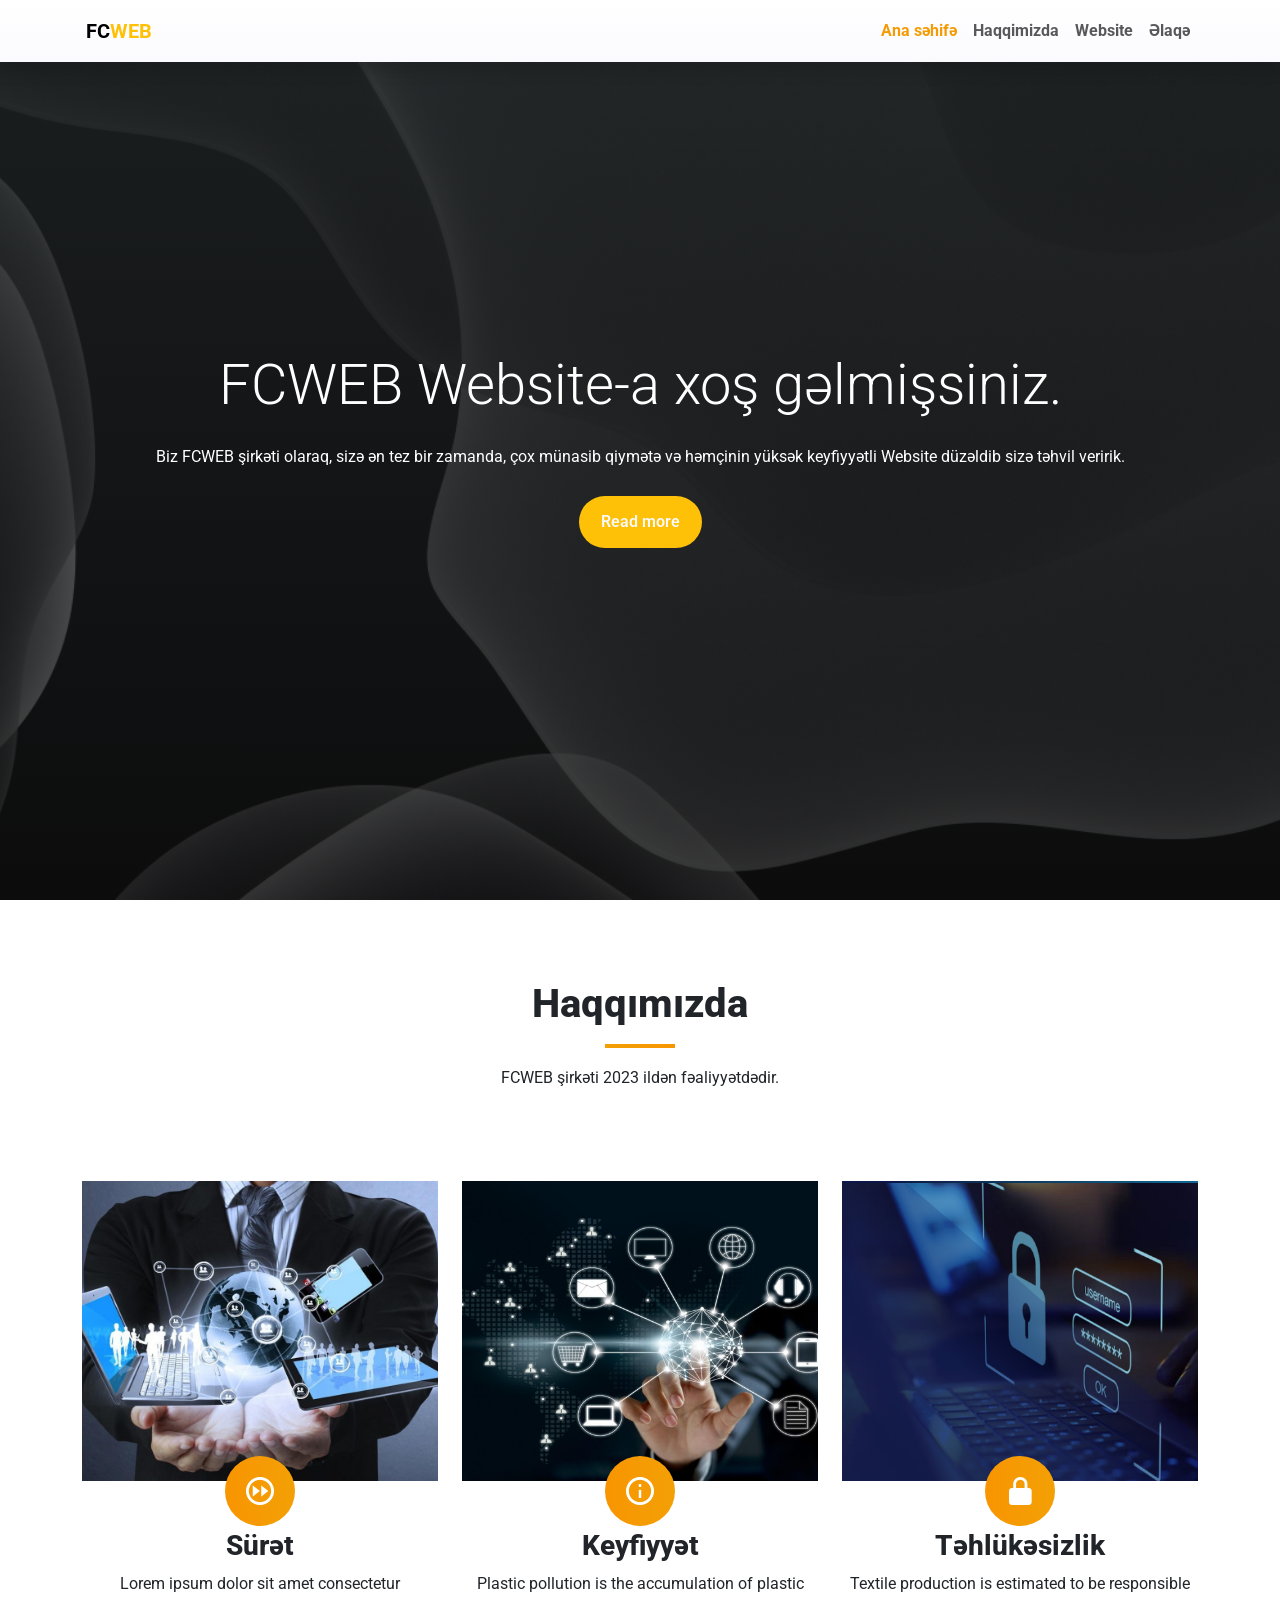
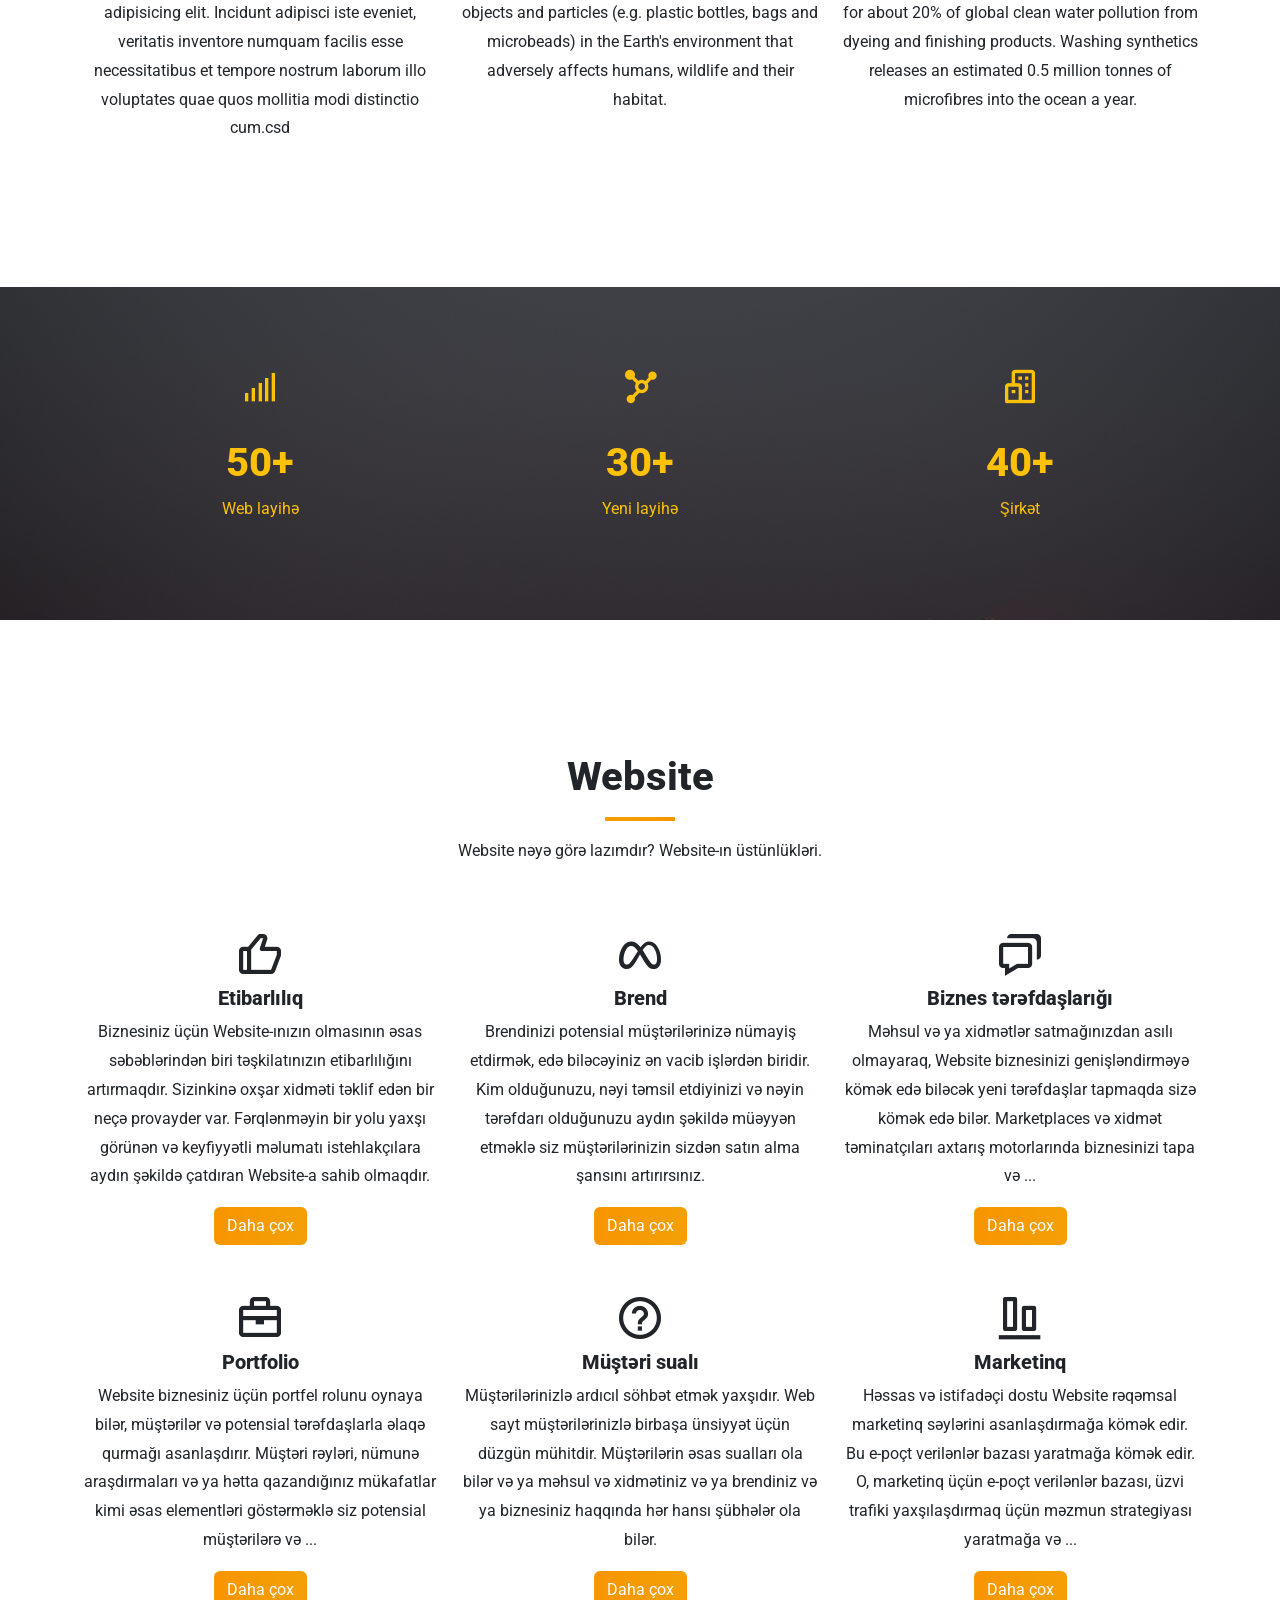
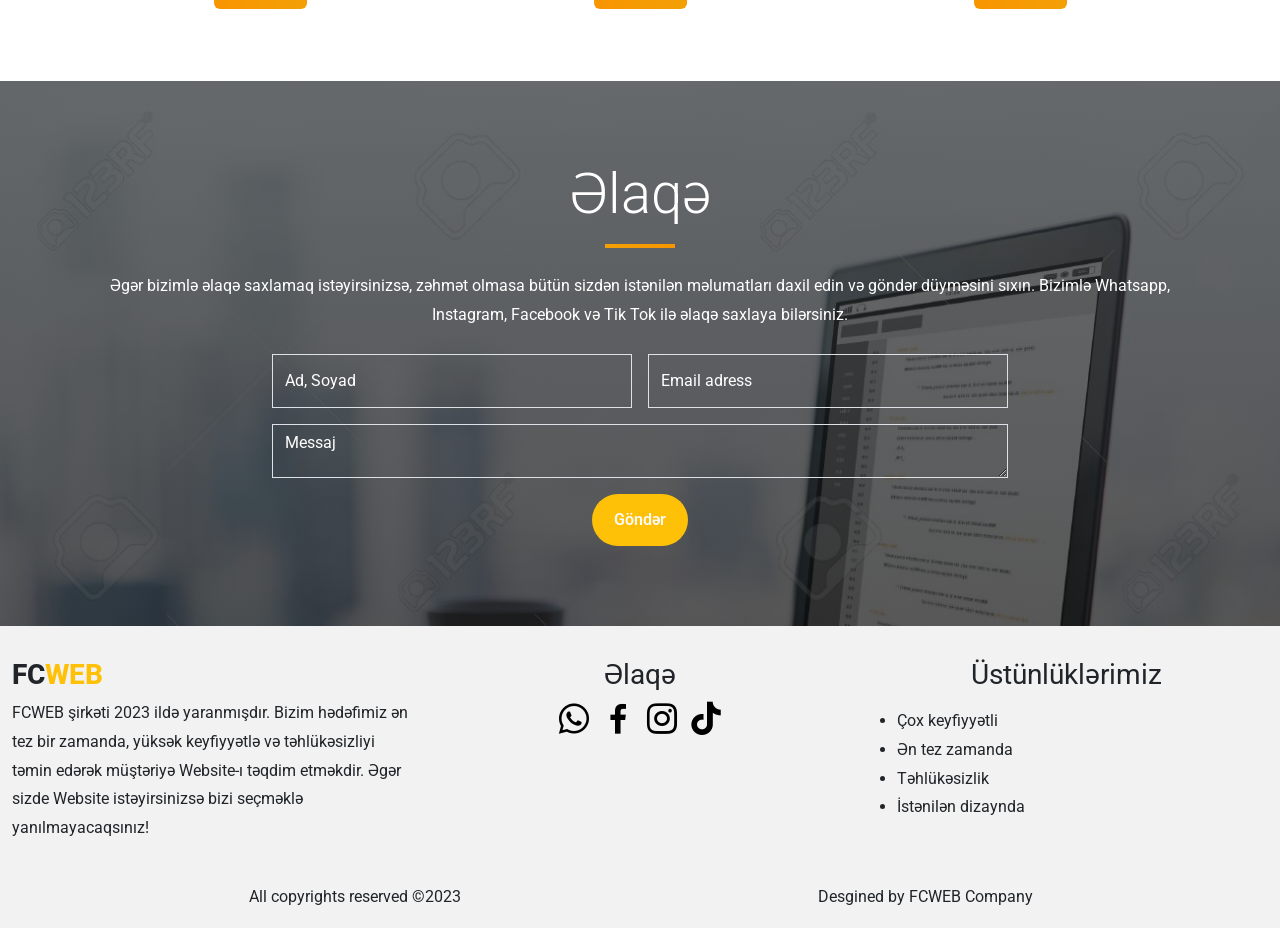
==== commit c9b24476: "little correction" ====
--- a/index.html
+++ b/index.html
@@ -42,7 +42,7 @@
         </nav>
         <section id="home" class="bg-cover text-white   d-flex align-items-center" >
             <div class="overlay"></div>
-            <div class="container text-center" data-aos="zoom-in">
+            <div class="container text-center" >
                 <div class="row">
                     <div class="col-12">
                         <h1 class="display-4">FCWEB Website-a xoş gəlmişsiniz.</h1>
@@ -114,7 +114,7 @@
             </div>
         </section>
 
-        <section   class="bg-cover text-white d-flex align-items-center"
+        <section class="bg-cover text-white d-flex align-items-center"
             style="background-image: url(style/mountain.jpg); background-size: cover; ">
             <div class="overlay"></div>
             <div class="container text-center">
@@ -137,7 +137,9 @@
                 </div>
             </div>
         </section>
-        <span id="website" class="mb-3" style="visibility: hidden;">i</span>
+        <span id="website" class="mb-3" >
+            <h1 style="visibility: hidden;">s</h1>
+        </span>
         <span style="visibility: hidden;">i</span>
 
         <div class="container my-5">
